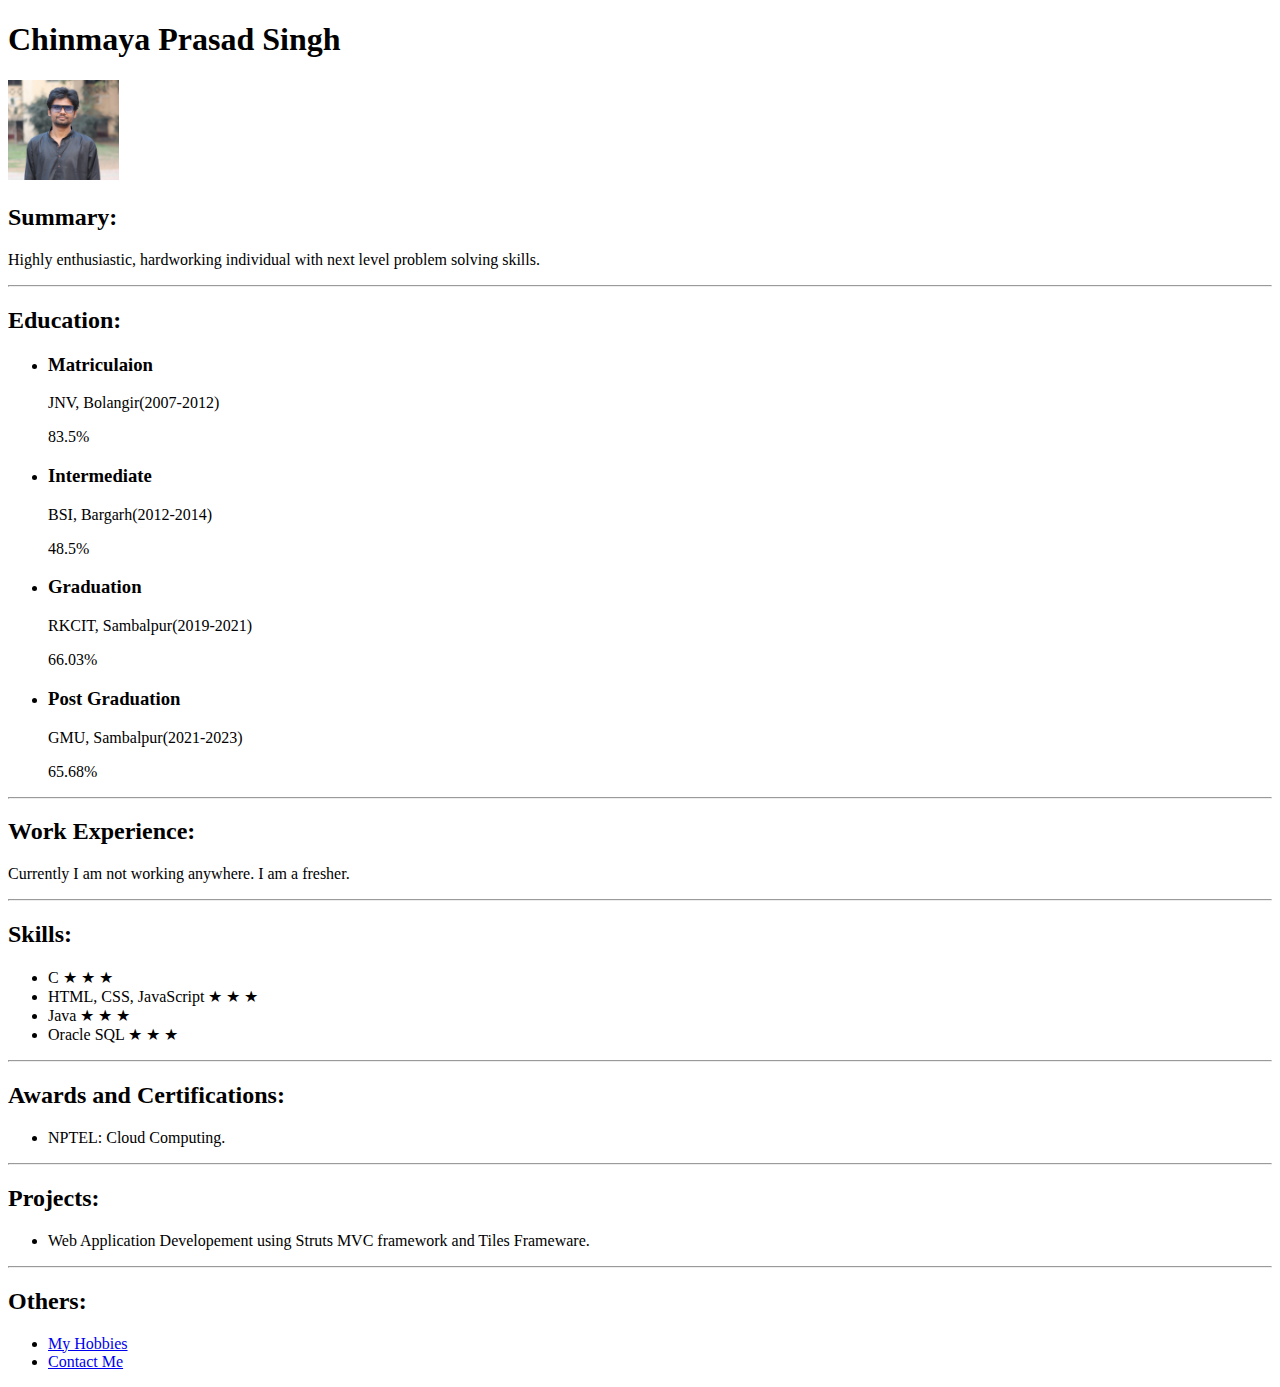
==== index.html @ a9bfd56f "Add files via upload" ====
<!DOCTYPE html>
<html lang="en">
<head>
    <meta charset="UTF-8">
    <meta http-equiv="X-UA-Compatible" content="IE=edge">
    <meta name="viewport" content="width=device-width, initial-scale=1.0">
    <title>My Resume</title>
</head>
<body>
    <h1>Chinmaya Prasad Singh</h1>
    <img src="./assets/images/pasprt.JPG" height="100">
    
    <h2>Summary:</h2>
    <p>Highly enthusiastic, hardworking individual with next level problem solving skills.</p>
    <hr />

    <h2>Education:</h2>
       <ul>
        <li><h3>Matriculaion</h3></li>
        <p>JNV, Bolangir(2007-2012)</p>
        <p>83.5%</p>

        <li><h3>Intermediate</h3></li>
        <p>BSI, Bargarh(2012-2014)</p>
        <p>48.5%</p>

        <li><h3>Graduation</h3></li>
        <p>RKCIT, Sambalpur(2019-2021)</p>
        <p>66.03%</p>

        <li><h3>Post Graduation</h3></li>
        <p>GMU, Sambalpur(2021-2023)</p>
        <p>65.68%</p>
        </ul>
    <hr />

    <h2>Work Experience:</h2>
    <p>Currently I am not working anywhere. I am a fresher.</p>
    <hr />

    <h2>Skills:</h2>
        <ul>
        <li>C<class="star-rating">
            <span class="star">&#9733;</span>
            <span class="star">&#9733;</span>
            <span class="star">&#9733;</span>
          </li>
        <li>HTML, CSS, JavaScript <span class="star">&#9733;</span>
            <span class="star">&#9733;</span>
            <span class="star">&#9733;</span>
          </li>
        <li>Java <span class="star">&#9733;</span>
            <span class="star">&#9733;</span>
            <span class="star">&#9733;</span>
        </li>
        <li>Oracle SQL <span class="star">&#9733;</span>
            <span class="star">&#9733;</span>
            <span class="star">&#9733;</span>
        </li>
        </ul>
    <hr />

    <h2>Awards and Certifications:</h2>
    <ul>
        <li>NPTEL: Cloud Computing.</li>
    </ul>
    <hr />

    <h2>Projects:</h2>
    <ul>
        <li>Web Application Developement using Struts MVC framework and Tiles Frameware.</li>
    </ul>
    <hr />

    <h2>Others:</h2>
    <ul>
        <li><a href="./others/myhobbies.html">My Hobbies</a></li>
        <li><a href="./others/contactme.html">Contact Me</a></li>
    </ul>
</body>
</html>
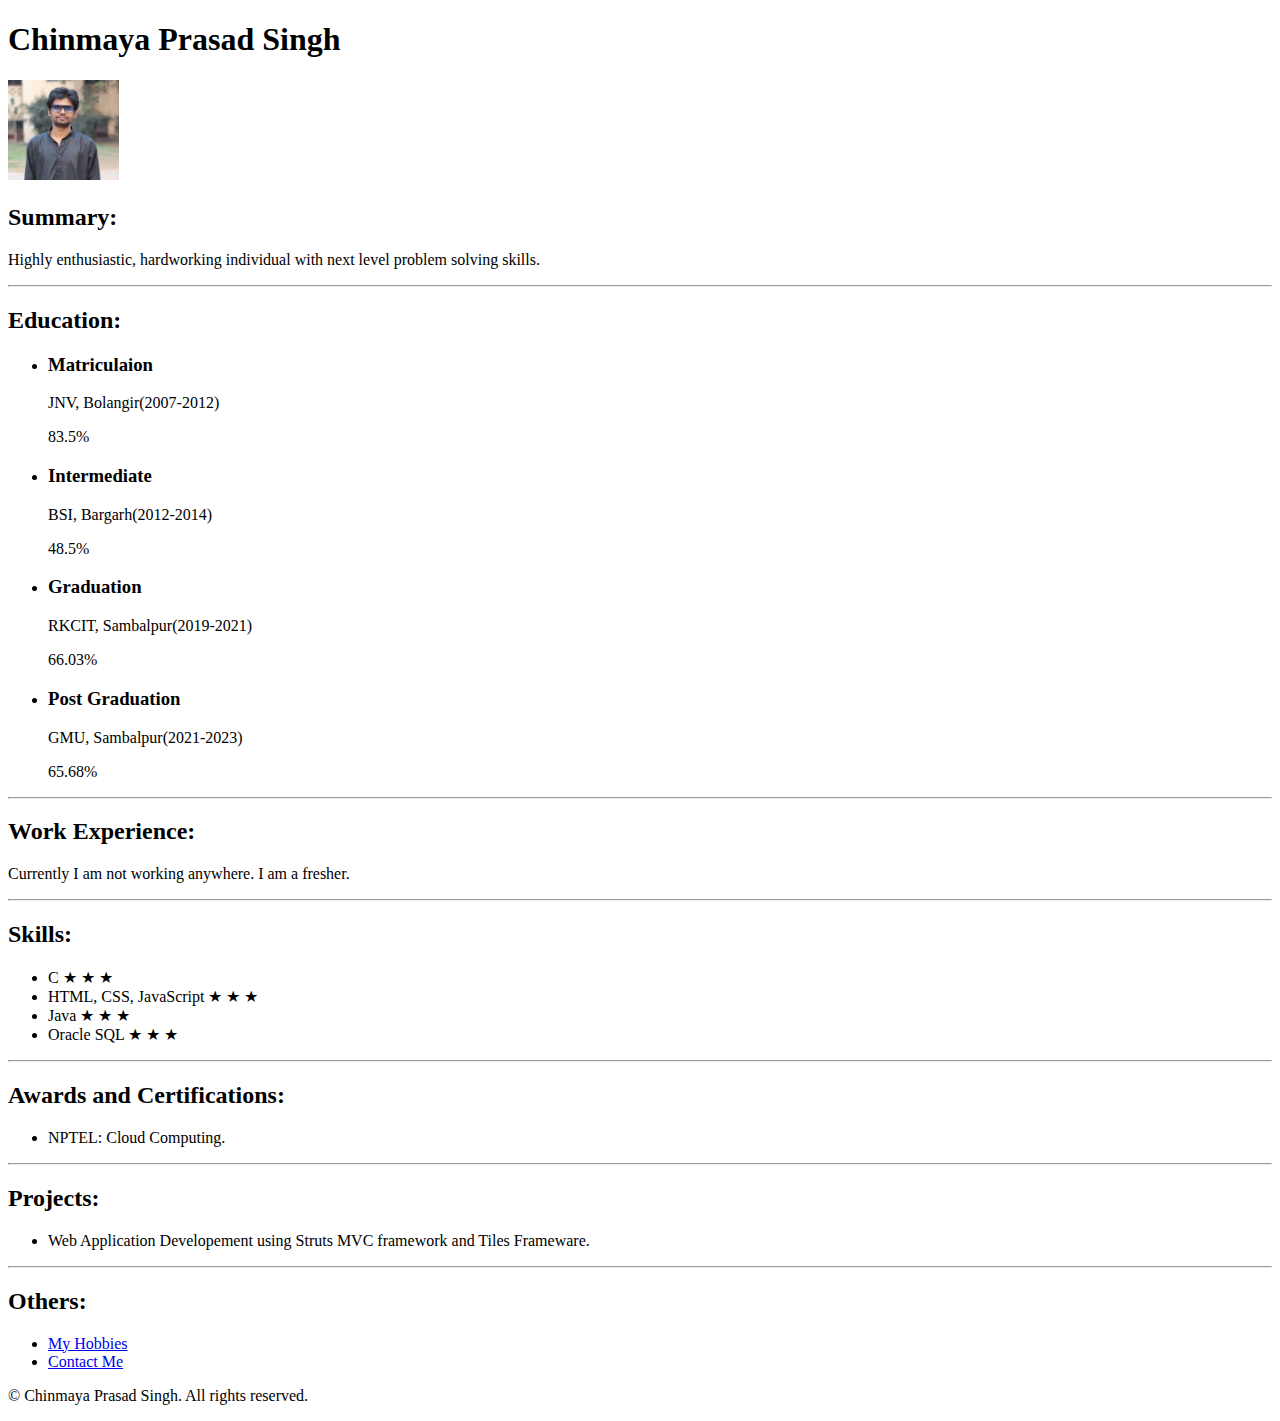
==== commit 6cbca04f: "Add files via upload" ====
--- a/index.html
+++ b/index.html
@@ -77,5 +77,9 @@
         <li><a href="./others/myhobbies.html">My Hobbies</a></li>
         <li><a href="./others/contactme.html">Contact Me</a></li>
     </ul>
+    <footer>
+        <p> © Chinmaya Prasad Singh. All rights reserved. 
+        </p>
+    </footer>
 </body>
 </html>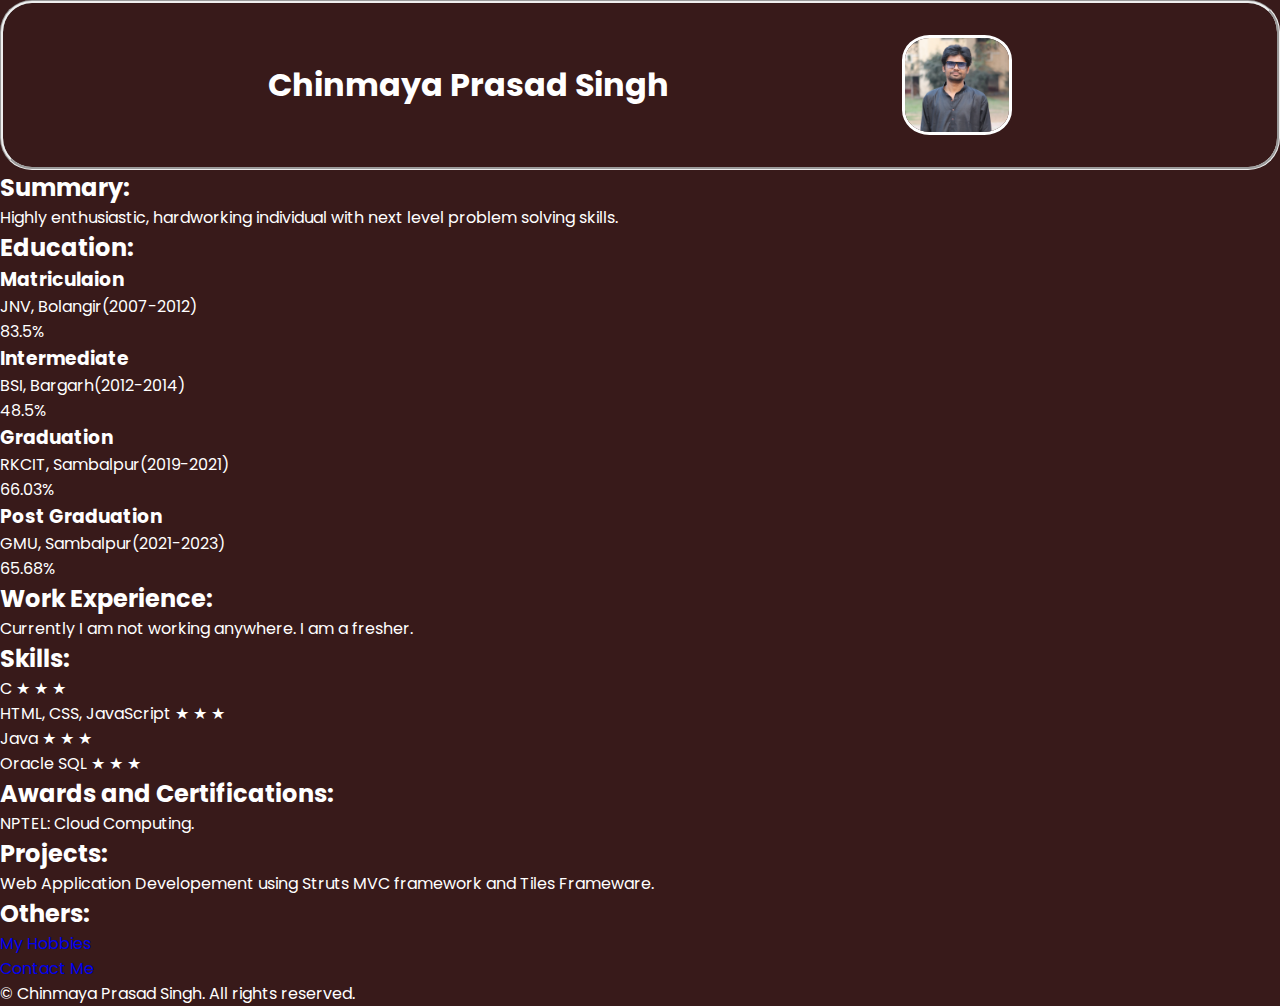
==== commit b2ba7666: "initial" ====
--- a/index.html
+++ b/index.html
@@ -1,85 +1,111 @@
 <!DOCTYPE html>
 <html lang="en">
+
 <head>
     <meta charset="UTF-8">
     <meta http-equiv="X-UA-Compatible" content="IE=edge">
     <meta name="viewport" content="width=device-width, initial-scale=1.0">
     <title>My Resume</title>
+    <link rel="stylesheet" href="others/style.css">
 </head>
+
 <body>
-    <h1>Chinmaya Prasad Singh</h1>
-    <img src="./assets/images/pasprt.JPG" height="100">
-    
-    <h2>Summary:</h2>
-    <p>Highly enthusiastic, hardworking individual with next level problem solving skills.</p>
+    <div class="head">
+        <h1>Chinmaya Prasad Singh</h1>
+        <img src="./assets/images/pasprt.JPG" height="100" alt="pic">
+    </div>
+    <div class="summary">
+        <h2>Summary:</h2>
+        <p>Highly enthusiastic, hardworking individual with next level problem solving skills.</p>
+    </div>
     <hr />
-
-    <h2>Education:</h2>
-       <ul>
-        <li><h3>Matriculaion</h3></li>
-        <p>JNV, Bolangir(2007-2012)</p>
-        <p>83.5%</p>
-
-        <li><h3>Intermediate</h3></li>
-        <p>BSI, Bargarh(2012-2014)</p>
-        <p>48.5%</p>
-
-        <li><h3>Graduation</h3></li>
-        <p>RKCIT, Sambalpur(2019-2021)</p>
-        <p>66.03%</p>
-
-        <li><h3>Post Graduation</h3></li>
-        <p>GMU, Sambalpur(2021-2023)</p>
-        <p>65.68%</p>
+    <div class="education">
+        <h2>Education:</h2>
+        <ul>
+            <div class="edu">
+                <li>
+                    <h3>Matriculaion</h3>
+                </li>
+                <p>JNV, Bolangir(2007-2012)</p>
+                <p>83.5%</p>
+            </div>
+            <div class="edu">
+                <li>
+                    <h3>Intermediate</h3>
+                </li>
+                <p>BSI, Bargarh(2012-2014)</p>
+                <p>48.5%</p>
+            </div>
+            <div class="edu">
+                <li>
+                    <h3>Graduation</h3>
+                </li>
+                <p>RKCIT, Sambalpur(2019-2021)</p>
+                <p>66.03%</p>
+            </div>
+            <div class="edu">
+                <li>
+                    <h3>Post Graduation</h3>
+                </li>
+                <p>GMU, Sambalpur(2021-2023)</p>
+                <p>65.68%</p>
+            </div>
         </ul>
+    </div>
     <hr />
-
-    <h2>Work Experience:</h2>
-    <p>Currently I am not working anywhere. I am a fresher.</p>
+    <div class="experience">
+        <h2>Work Experience:</h2>
+        <p>Currently I am not working anywhere. I am a fresher.</p>
+        <hr />
+    </div>
+    <div class="skills">
+        <h2>Skills:</h2>
+        <ul>
+            <li>C<class="star-rating">
+                    <span class="star">&#9733;</span>
+                    <span class="star">&#9733;</span>
+                    <span class="star">&#9733;</span>
+            </li>
+            <li>HTML, CSS, JavaScript <span class="star">&#9733;</span>
+                <span class="star">&#9733;</span>
+                <span class="star">&#9733;</span>
+            </li>
+            <li>Java <span class="star">&#9733;</span>
+                <span class="star">&#9733;</span>
+                <span class="star">&#9733;</span>
+            </li>
+            <li>Oracle SQL <span class="star">&#9733;</span>
+                <span class="star">&#9733;</span>
+                <span class="star">&#9733;</span>
+            </li>
+        </ul>
+    </div>
     <hr />
-
-    <h2>Skills:</h2>
+    <div class="cert">
+        <h2>Awards and Certifications:</h2>
         <ul>
-        <li>C<class="star-rating">
-            <span class="star">&#9733;</span>
-            <span class="star">&#9733;</span>
-            <span class="star">&#9733;</span>
-          </li>
-        <li>HTML, CSS, JavaScript <span class="star">&#9733;</span>
-            <span class="star">&#9733;</span>
-            <span class="star">&#9733;</span>
-          </li>
-        <li>Java <span class="star">&#9733;</span>
-            <span class="star">&#9733;</span>
-            <span class="star">&#9733;</span>
-        </li>
-        <li>Oracle SQL <span class="star">&#9733;</span>
-            <span class="star">&#9733;</span>
-            <span class="star">&#9733;</span>
-        </li>
+            <li>NPTEL: Cloud Computing.</li>
         </ul>
+    </div>
     <hr />
-
-    <h2>Awards and Certifications:</h2>
-    <ul>
-        <li>NPTEL: Cloud Computing.</li>
-    </ul>
+    <div class="project">
+        <h2>Projects:</h2>
+        <ul>
+            <li>Web Application Developement using Struts MVC framework and Tiles Frameware.</li>
+        </ul>
+    </div>
     <hr />
-
-    <h2>Projects:</h2>
-    <ul>
-        <li>Web Application Developement using Struts MVC framework and Tiles Frameware.</li>
-    </ul>
-    <hr />
-
-    <h2>Others:</h2>
-    <ul>
-        <li><a href="./others/myhobbies.html">My Hobbies</a></li>
-        <li><a href="./others/contactme.html">Contact Me</a></li>
-    </ul>
+    <div class="others">
+        <h2>Others:</h2>
+        <ul>
+            <li><a href="./others/myhobbies.html">My Hobbies</a></li>
+            <li><a href="./others/contactme.html">Contact Me</a></li>
+        </ul>
+    </div>
     <footer>
-        <p> © Chinmaya Prasad Singh. All rights reserved. 
+        <p> © Chinmaya Prasad Singh. All rights reserved.
         </p>
     </footer>
 </body>
+
 </html>--- a/others/style.css
+++ b/others/style.css
@@ -0,0 +1,28 @@
+@import url('https://fonts.googleapis.com/css2?family=Poppins:wght@300;400;500;600;700;800;900&display=swap');
+
+* {
+    margin: 0;
+    padding: 0;
+    box-sizing: border-box;
+    text-decoration: none;
+    border: none;
+    outline: none;
+    scroll-behavior: smooth;
+    font-family: 'Poppins', sans-serif;
+}
+body{
+    background: rgb(56, 26, 26);
+    color: white;
+}
+.head {
+    display: flex;
+    justify-content: space-evenly;
+    align-items: center;
+    padding: 2rem;
+    border-style: groove;
+    border-radius: 2rem;
+  }
+  .head img{
+    border-style: solid;
+    border-radius: 25%;
+  }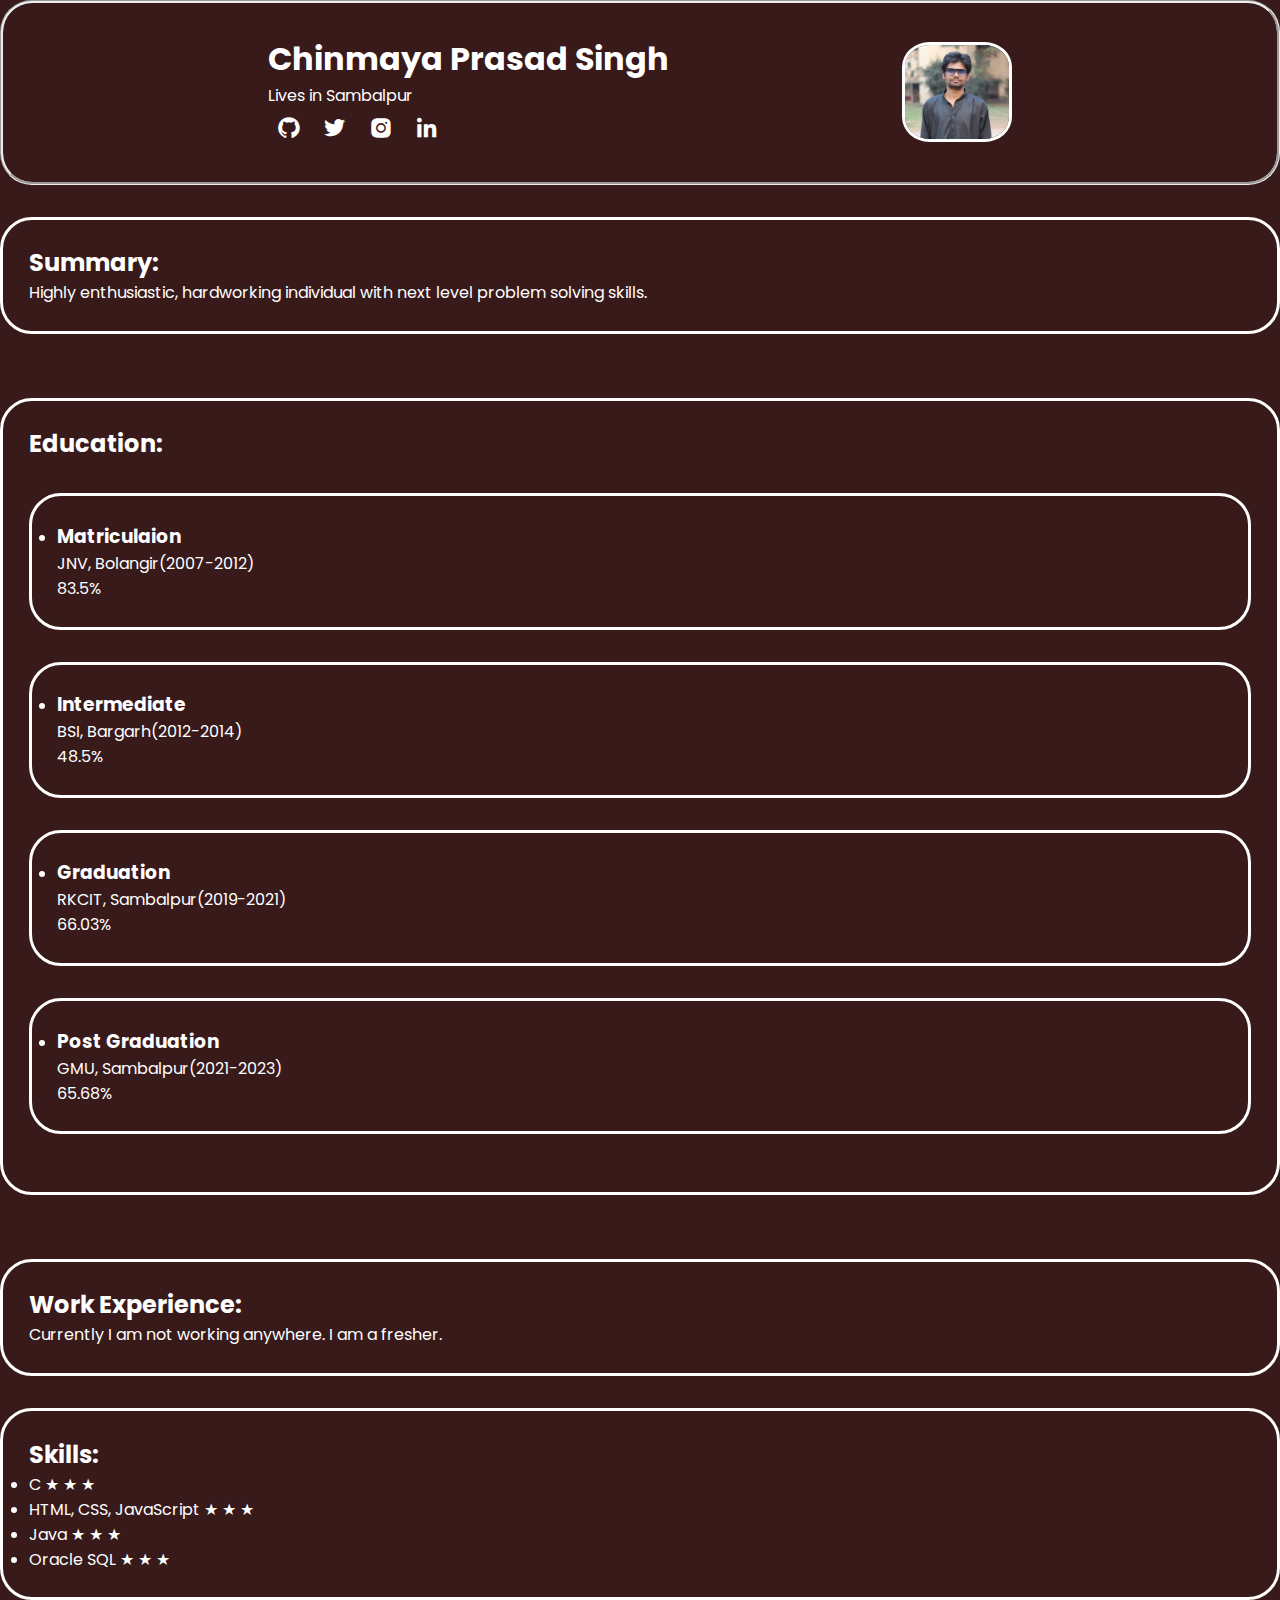
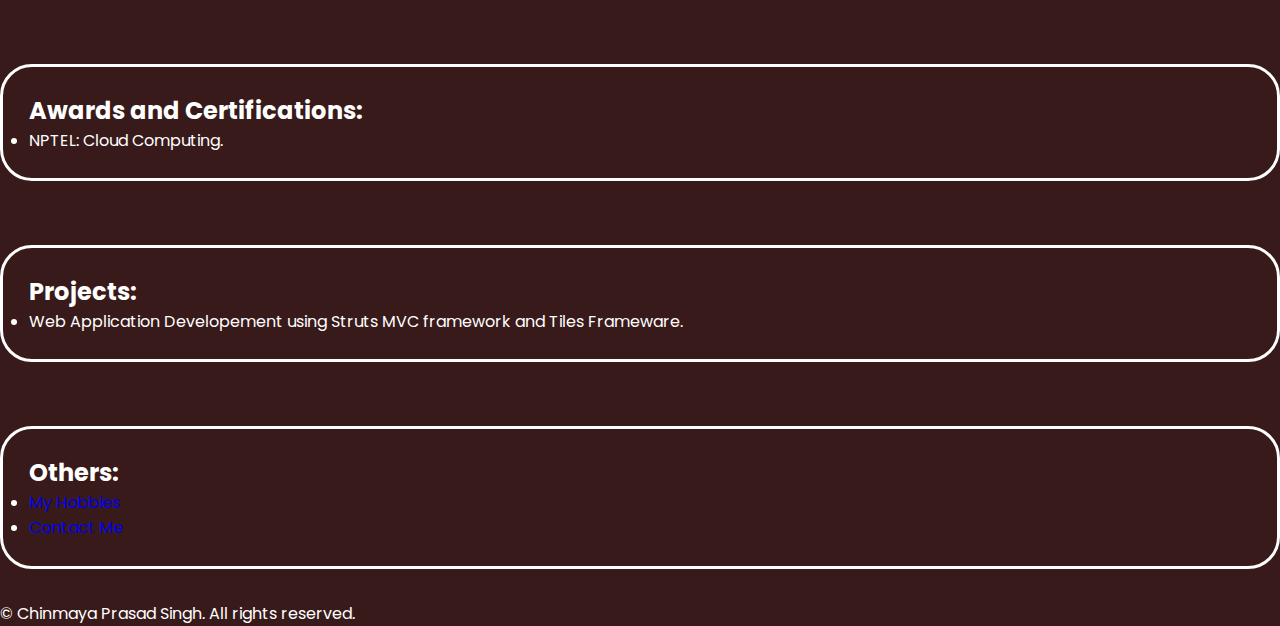
==== commit 908292b9: "halfway" ====
--- a/index.html
+++ b/index.html
@@ -7,16 +7,26 @@
     <meta name="viewport" content="width=device-width, initial-scale=1.0">
     <title>My Resume</title>
     <link rel="stylesheet" href="others/style.css">
+    <link href="https://unpkg.com/boxicons@2.1.4/css/boxicons.min.css" rel="stylesheet" />
 </head>
 
 <body>
     <div class="head">
-        <h1>Chinmaya Prasad Singh</h1>
+        <div class="details">
+            <h1>Chinmaya Prasad Singh</h1>
+            <P>Lives in Sambalpur</P>
+            <div class="social-media">
+                <a href="https://github.com/urschinu"><i class='bx bxl-github'></i></a>
+                <a href="https://twitter.com/urschinu"><i class='bx bxl-twitter'></i></a>
+                <a href="https://instagram.com/yourschinu"><i class='bx bxl-instagram-alt'></i></a>
+                <a href="https://www.linkedin.com/in/yourschinu/"><i class='bx bxl-linkedin'></i></a>
+              </div>
+        </div>
         <img src="./assets/images/pasprt.JPG" height="100" alt="pic">
     </div>
     <div class="summary">
-        <h2>Summary:</h2>
-        <p>Highly enthusiastic, hardworking individual with next level problem solving skills.</p>
+        <h2>Summary: </h2>
+        <p> Highly enthusiastic, hardworking individual with next level problem solving skills.</p>
     </div>
     <hr />
     <div class="education">
--- a/others/style.css
+++ b/others/style.css
@@ -10,10 +10,12 @@
     scroll-behavior: smooth;
     font-family: 'Poppins', sans-serif;
 }
-body{
+
+body {
     background: rgb(56, 26, 26);
     color: white;
 }
+
 .head {
     display: flex;
     justify-content: space-evenly;
@@ -21,8 +23,86 @@
     padding: 2rem;
     border-style: groove;
     border-radius: 2rem;
-  }
-  .head img{
+}
+
+.head img {
     border-style: solid;
     border-radius: 25%;
-  }+}
+/* .social-media{
+    display: flex;
+    justify-content: space-evenly;
+    align-items: center;
+    padding: 2rem;
+    border-style: groove;
+    border-radius: 2rem;
+} */
+.bx{
+font-size: 1.6rem;
+padding: .5rem;
+color:white;
+}
+.summary {
+    display: table;
+    width: 100%;
+    padding: 1.6rem;
+    border-style: solid;
+    border-radius: 2rem;
+    margin: 2rem 0;
+}
+.education{
+    display: table;
+    width: 100%;
+    padding: 1.6rem;
+    border-style: solid;
+    border-radius: 2rem;
+    margin: 2rem 0;
+}
+.edu{
+    display: table;
+    width: 100%;
+    padding: 1.6rem;
+    border-style: solid;
+    border-radius: 2rem;
+    margin: 2rem 0;
+}
+.experience{
+    display: table;
+    width: 100%;
+    padding: 1.6rem;
+    border-style: solid;
+    border-radius: 2rem;
+    margin: 2rem 0;
+}
+.skills{
+    display: table;
+    width: 100%;
+    padding: 1.6rem;
+    border-style: solid;
+    border-radius: 2rem;
+    margin: 2rem 0;
+}
+.cert{
+    display: table;
+    width: 100%;
+    padding: 1.6rem;
+    border-style: solid;
+    border-radius: 2rem;
+    margin: 2rem 0;
+}
+.project{
+    display: table;
+    width: 100%;
+    padding: 1.6rem;
+    border-style: solid;
+    border-radius: 2rem;
+    margin: 2rem 0;
+}
+.others{
+    display: table;
+    width: 100%;
+    padding: 1.6rem;
+    border-style: solid;
+    border-radius: 2rem;
+    margin: 2rem 0;
+}